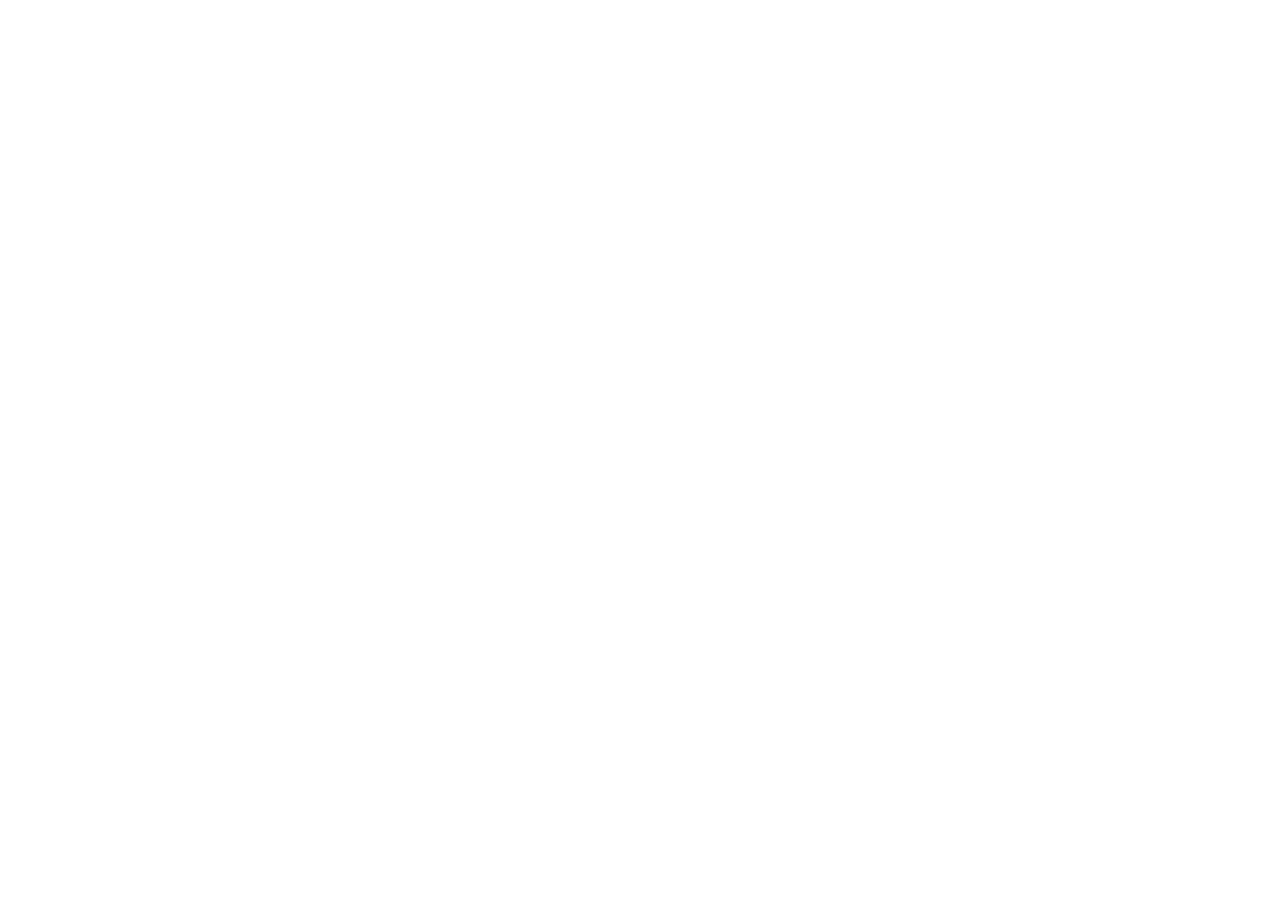
==== index.html @ 7159a4a6 "0.01 add JS, CSS, HTML files" ====
<!doctype html>

<html lang="ru">
<head>
  <meta charset="utf-8">

  <title>TikTakToe</title>
  <meta name="description" content="TikTakToe">
  <meta name="author" content="Hulore">

  <link rel="stylesheet" href="css/style.css">

</head>

<body>
  <script src="js/scripts.js"></script>
</body>
</html>
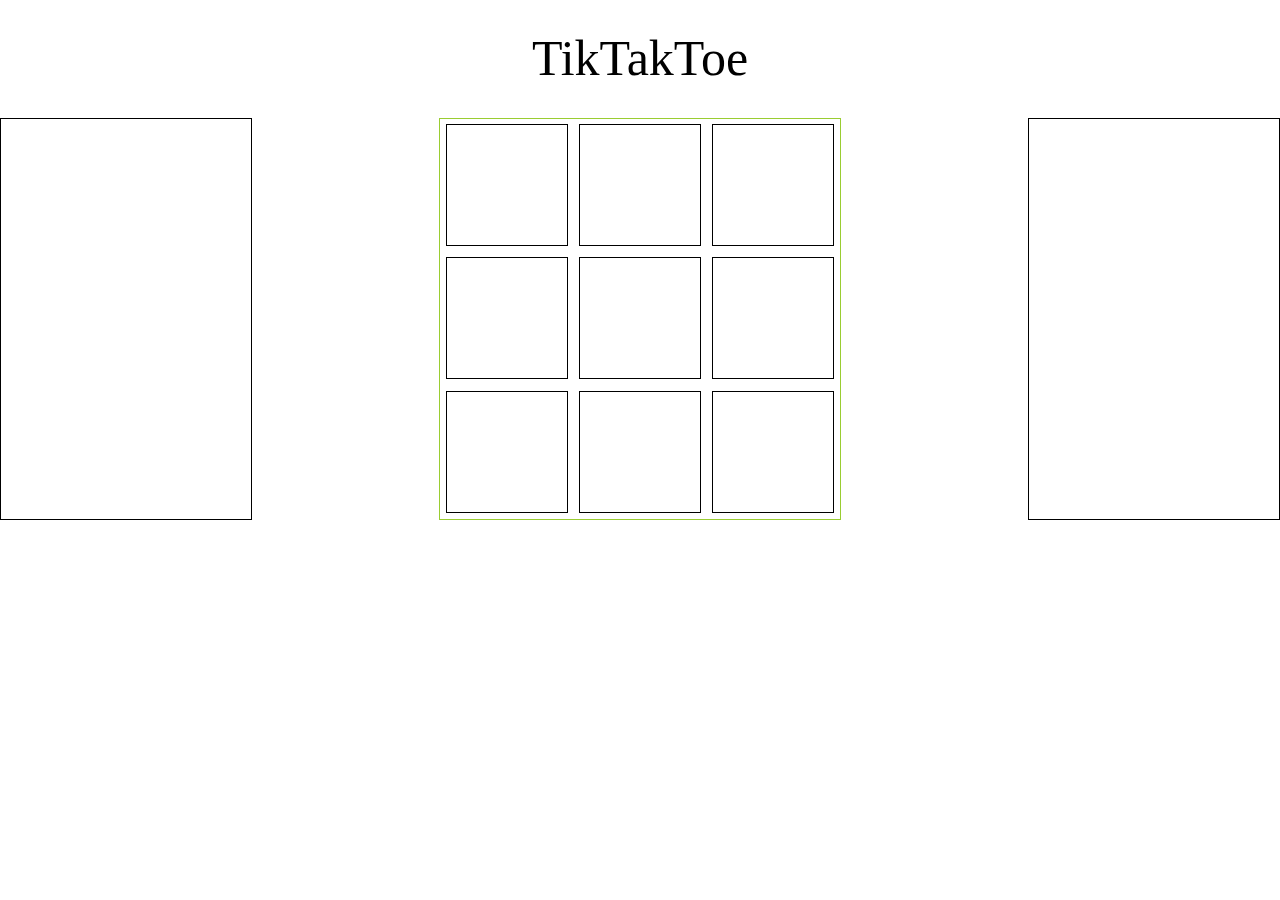
==== commit 0297addb: "0.02 added flex-boxes, title, icon" ====
--- a/index.html
+++ b/index.html
@@ -7,12 +7,35 @@
   <title>TikTakToe</title>
   <meta name="description" content="TikTakToe">
   <meta name="author" content="Hulore">
-
+  <link rel="shortcut icon" href="icons/metaIcon.ico" type="image/x-icon">
+  <link rel="stylesheet" href="css/normalize.css">
   <link rel="stylesheet" href="css/style.css">
-
+  
 </head>
 
 <body>
   <script src="js/scripts.js"></script>
+  <header>
+      TikTakToe
+  </header>
+  <main>
+  <div class="asidePanelLeft">
+
+  </div>
+  <div class="blockOfGame"> 
+    <div class="tttBlock"></div>
+    <div class="tttBlock"></div>
+    <div class="tttBlock"></div>
+    <div class="tttBlock"></div>
+    <div class="tttBlock"></div>
+    <div class="tttBlock"></div>
+    <div class="tttBlock"></div>
+    <div class="tttBlock"></div>
+    <div class="tttBlock"></div>
+  </div>
+  <div class="asidePanelRight">
+
+</div>
+  </main>
 </body>
 </html>--- a/css/style.css
+++ b/css/style.css
@@ -0,0 +1,37 @@
+header{
+    margin: auto;   
+    text-align: center;
+    font-size: 50px;
+    margin-top: 30px;
+    margin-bottom: 30px;
+
+}
+main{
+    display: flex;
+
+}
+.asidePanelLeft,
+.asidePanelRight {
+    border: 1px solid black;
+    width: 250px;
+    height: 400px;
+    justify-content: space-around;
+}
+.tttBlock  {
+    
+    width: 120px;
+    height: 120px;
+    border: 1px solid black;
+    margin: auto;
+    
+}
+.blockOfGame{
+    margin: auto;
+    width: 400px;
+    height: 400px;
+    flex-wrap: wrap;
+    display: flex;
+    flex-direction: row;
+    justify-content: space-around;
+    border: 1px solid yellowgreen
+}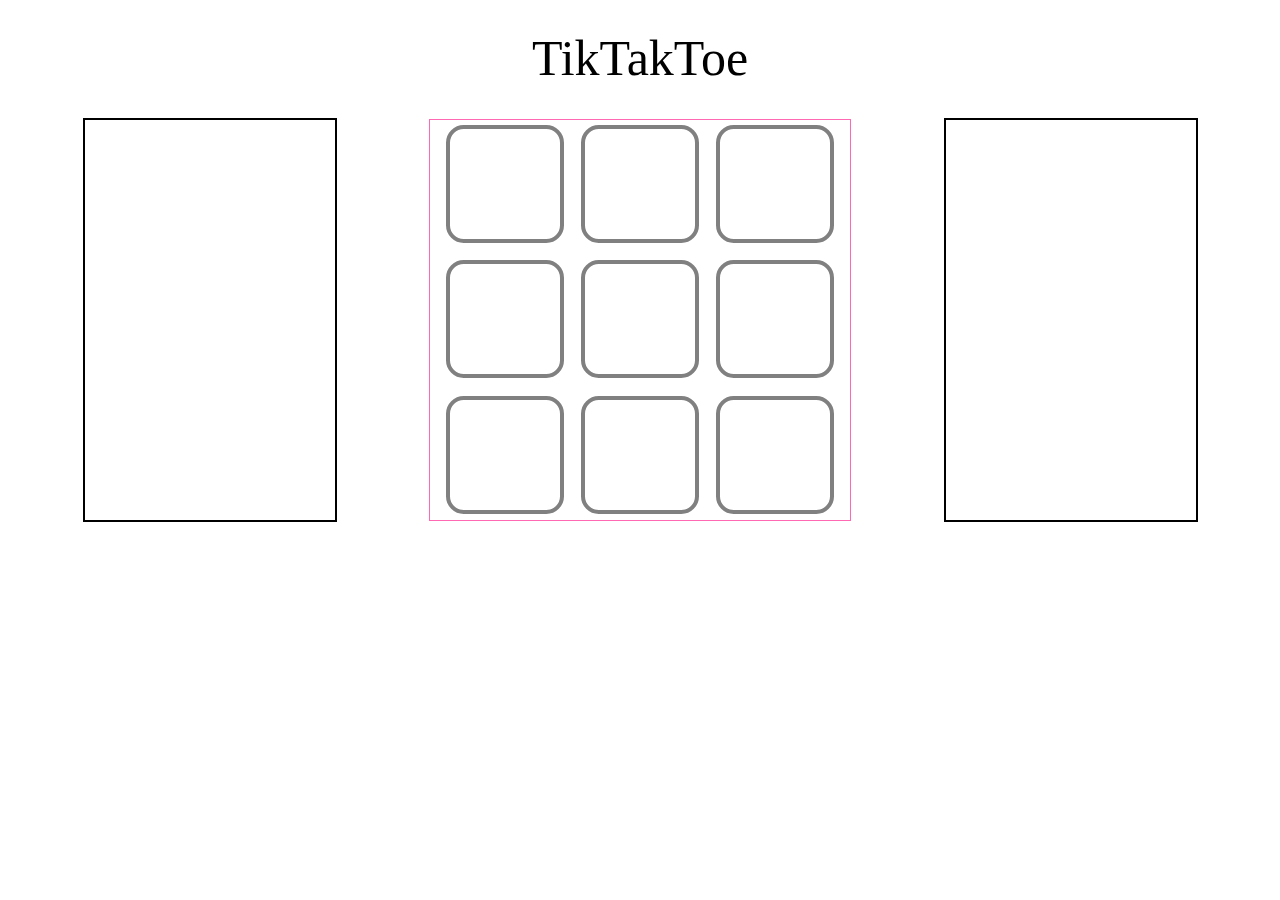
==== commit de692b28: "0.1 addlogic" ====
--- a/index.html
+++ b/index.html
@@ -1,41 +1,35 @@
-<!doctype html>
+<!DOCTYPE html>
+<html lang="ru">
+  <head>
+    <meta charset="utf-8" />
 
-<html lang="ru">
-<head>
-  <meta charset="utf-8">
+    <title>TikTakToe</title>
+    <meta name="description" content="TikTakToe" />
+    <meta name="author" content="Hulore" />
+    <link rel="shortcut icon" href="icons/metaIcon.ico" type="image/x-icon" />
+    <link rel="stylesheet" href="css/normalize.css" />
+    <link rel="stylesheet" href="css/style.css" />
+  </head>
 
-  <title>TikTakToe</title>
-  <meta name="description" content="TikTakToe">
-  <meta name="author" content="Hulore">
-  <link rel="shortcut icon" href="icons/metaIcon.ico" type="image/x-icon">
-  <link rel="stylesheet" href="css/normalize.css">
-  <link rel="stylesheet" href="css/style.css">
-  
-</head>
-
-<body>
-  <script src="js/scripts.js"></script>
-  <header>
-      TikTakToe
-  </header>
-  <main>
-  <div class="asidePanelLeft">
-
-  </div>
-  <div class="blockOfGame"> 
-    <div class="tttBlock"></div>
-    <div class="tttBlock"></div>
-    <div class="tttBlock"></div>
-    <div class="tttBlock"></div>
-    <div class="tttBlock"></div>
-    <div class="tttBlock"></div>
-    <div class="tttBlock"></div>
-    <div class="tttBlock"></div>
-    <div class="tttBlock"></div>
-  </div>
-  <div class="asidePanelRight">
-
-</div>
-  </main>
-</body>
-</html>+  <body>
+    <header>
+      <div class="gameTitle">TikTakToe</div>
+    </header>
+    <main>
+      <div class="asidePanelLeft"></div>
+      <div class="blockOfGame">
+        <div class="tttBlock"></div>
+        <div class="tttBlock"></div>
+        <div class="tttBlock"></div>
+        <div class="tttBlock"></div>
+        <div class="tttBlock"></div>
+        <div class="tttBlock"></div>
+        <div class="tttBlock"></div>
+        <div class="tttBlock"></div>
+        <div class="tttBlock"></div>
+      </div>
+      <div class="asidePanelRight"></div>
+    </main>
+    <script src="js/scripts.js"></script>
+  </body>
+</html>
--- a/css/style.css
+++ b/css/style.css
@@ -1,37 +1,49 @@
-header{
-    margin: auto;   
-    text-align: center;
-    font-size: 50px;
-    margin-top: 30px;
-    margin-bottom: 30px;
-
+header .gameTitle {
+  margin: auto;
+  text-align: center;
+  font-size: 50px;
+  margin-top: 30px;
+  margin-bottom: 30px;
 }
-main{
-    display: flex;
-
+main {
+  display: flex;
+  justify-content: space-around;
 }
 .asidePanelLeft,
 .asidePanelRight {
-    border: 1px solid black;
-    width: 250px;
-    height: 400px;
-    justify-content: space-around;
+  border: 2px solid black;
+  width: 250px;
+  height: 400px;
+  margin: auto;
 }
-.tttBlock  {
-    
-    width: 120px;
-    height: 120px;
-    border: 1px solid black;
-    margin: auto;
-    
+.tttBlock {
+  min-width: 110px;
+  min-height: 110px;
+  border: 4px solid grey;
+  border-radius: 15%;
+  margin: auto;
 }
-.blockOfGame{
-    margin: auto;
-    width: 400px;
-    height: 400px;
-    flex-wrap: wrap;
-    display: flex;
-    flex-direction: row;
-    justify-content: space-around;
-    border: 1px solid yellowgreen
-}+.blockOfGame {
+  display: grid;
+  grid-template-columns: auto auto auto;
+  gap: 6px;
+  grid-row: auto auto auto;
+  margin: auto;
+  width: 400px;
+  height: 400px;
+  margin-left: 10px;
+  margin-right: 10px;
+  padding: 0 10px;
+  border: 1px solid hotpink;
+}
+.oTern {
+  background-image: url(images/o.svg);
+  background-position: -1% 5px;
+  background-repeat: no-repeat;
+}
+.xTern {
+  background-image: url(images/x.svg);
+
+  background-repeat: no-repeat;
+  background-position: -1% 5px;
+}
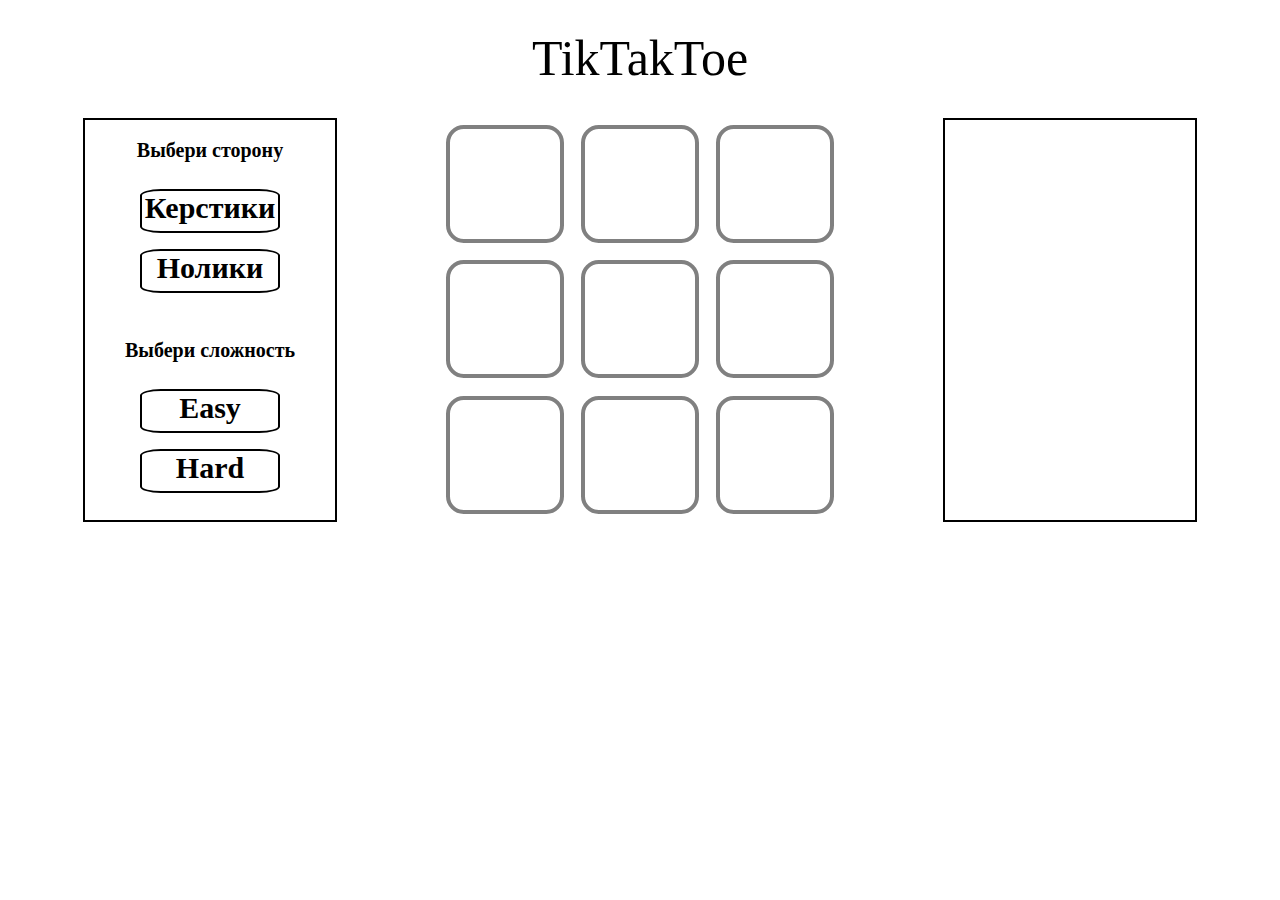
==== commit 515adde0: "0.2 added Bot" ====
--- a/index.html
+++ b/index.html
@@ -16,7 +16,18 @@
       <div class="gameTitle">TikTakToe</div>
     </header>
     <main>
-      <div class="asidePanelLeft"></div>
+      <div class="asidePanelLeft">
+        <div id="" class="caption">Выбери сторону</div>
+        <div id="" class="choiceSide">
+          <div id="" class="ofSide crossSide">Керстики</div>
+          <div id="" class="ofSide circleSide">Нолики</div>
+        </div>
+        <div id="" class="caption">Выбери сложность</div>
+        <div id="" class="choiceSide">
+          <div id="" class="ofSide easyDif">Easy</div>
+          <div id="" class="ofSide hardDif">Hard</div>
+        </div>
+      </div>
       <div class="blockOfGame">
         <div class="tttBlock"></div>
         <div class="tttBlock"></div>
@@ -30,6 +41,7 @@
       </div>
       <div class="asidePanelRight"></div>
     </main>
+    <footer></footer>
     <script src="js/scripts.js"></script>
   </body>
 </html>
--- a/css/style.css
+++ b/css/style.css
@@ -16,7 +16,13 @@
   height: 400px;
   margin: auto;
 }
+.asidePanelLeft {
+  display: flex;
+  flex-direction: column;
+  justify-content: space-around;
+}
 .tttBlock {
+  transition-duration: 300ms;
   min-width: 110px;
   min-height: 110px;
   border: 4px solid grey;
@@ -34,7 +40,6 @@
   margin-left: 10px;
   margin-right: 10px;
   padding: 0 10px;
-  border: 1px solid hotpink;
 }
 .oTern {
   background-image: url(images/o.svg);
@@ -47,3 +52,34 @@
   background-repeat: no-repeat;
   background-position: -1% 5px;
 }
+
+.choiceSide {
+  display: flex;
+  flex-direction: column;
+  justify-content: space-around;
+  margin: auto;
+
+  height: 120px;
+  width: 160px;
+  text-align: center;
+}
+.ofSide {
+  transition-duration: 1s;
+  margin: 0 10px;
+  min-width: 30px;
+  min-height: 40px;
+  border: 2px solid black;
+  border-radius: 15%;
+  font-size: 30px;
+  font-weight: 700;
+  cursor: pointer;
+}
+.caption {
+  margin-top: auto;
+  font-weight: 800;
+  text-align: center;
+  font-size: 20px;
+}
+.background-choose {
+  background-color: goldenrod;
+}
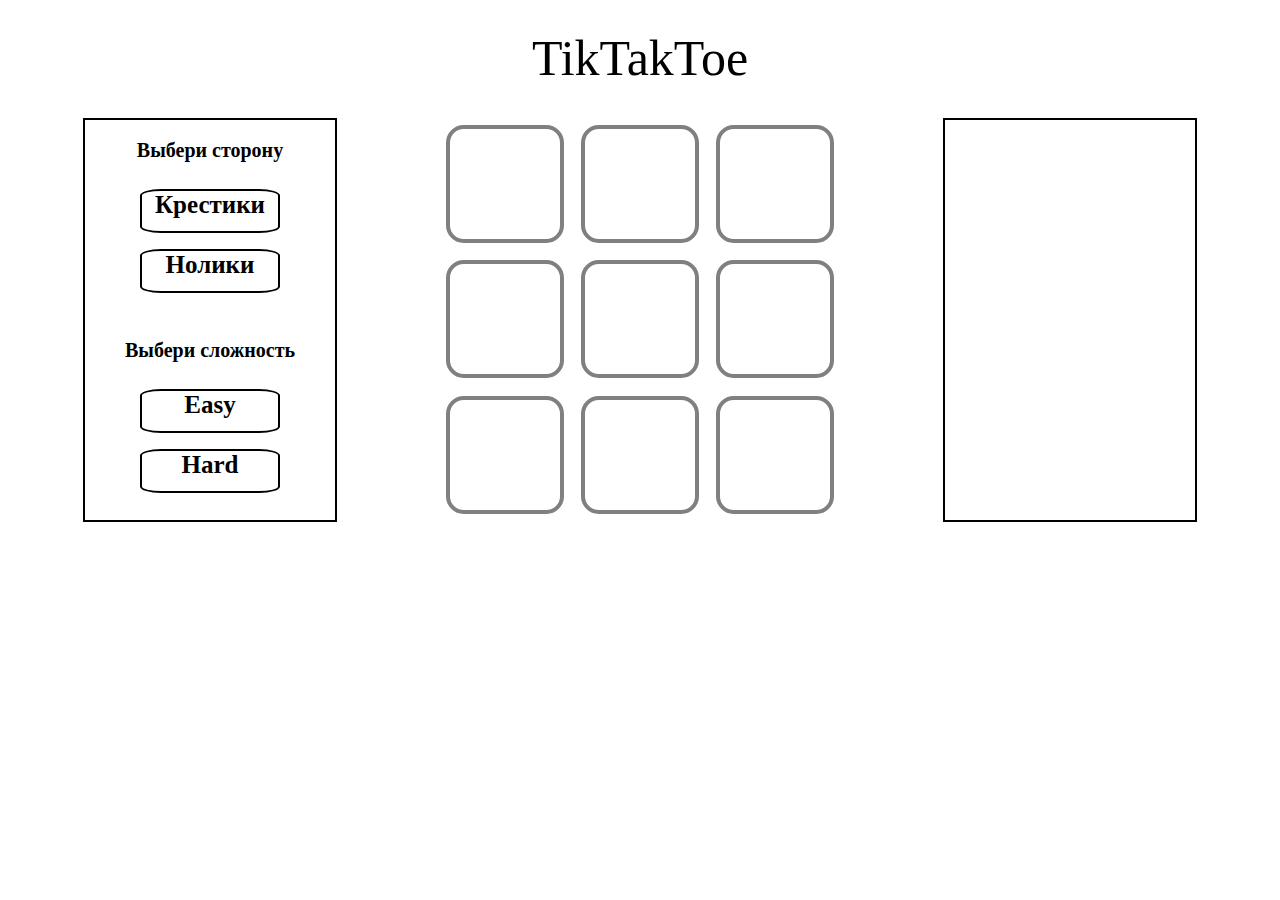
==== commit 09038976: "0.22 Fix pach" ====
--- a/index.html
+++ b/index.html
@@ -19,7 +19,7 @@
       <div class="asidePanelLeft">
         <div id="" class="caption">Выбери сторону</div>
         <div id="" class="choiceSide">
-          <div id="" class="ofSide crossSide">Керстики</div>
+          <div id="" class="ofSide crossSide">Крестики</div>
           <div id="" class="ofSide circleSide">Нолики</div>
         </div>
         <div id="" class="caption">Выбери сложность</div>
--- a/css/style.css
+++ b/css/style.css
@@ -70,7 +70,7 @@
   min-height: 40px;
   border: 2px solid black;
   border-radius: 15%;
-  font-size: 30px;
+  font-size: 25px;
   font-weight: 700;
   cursor: pointer;
 }
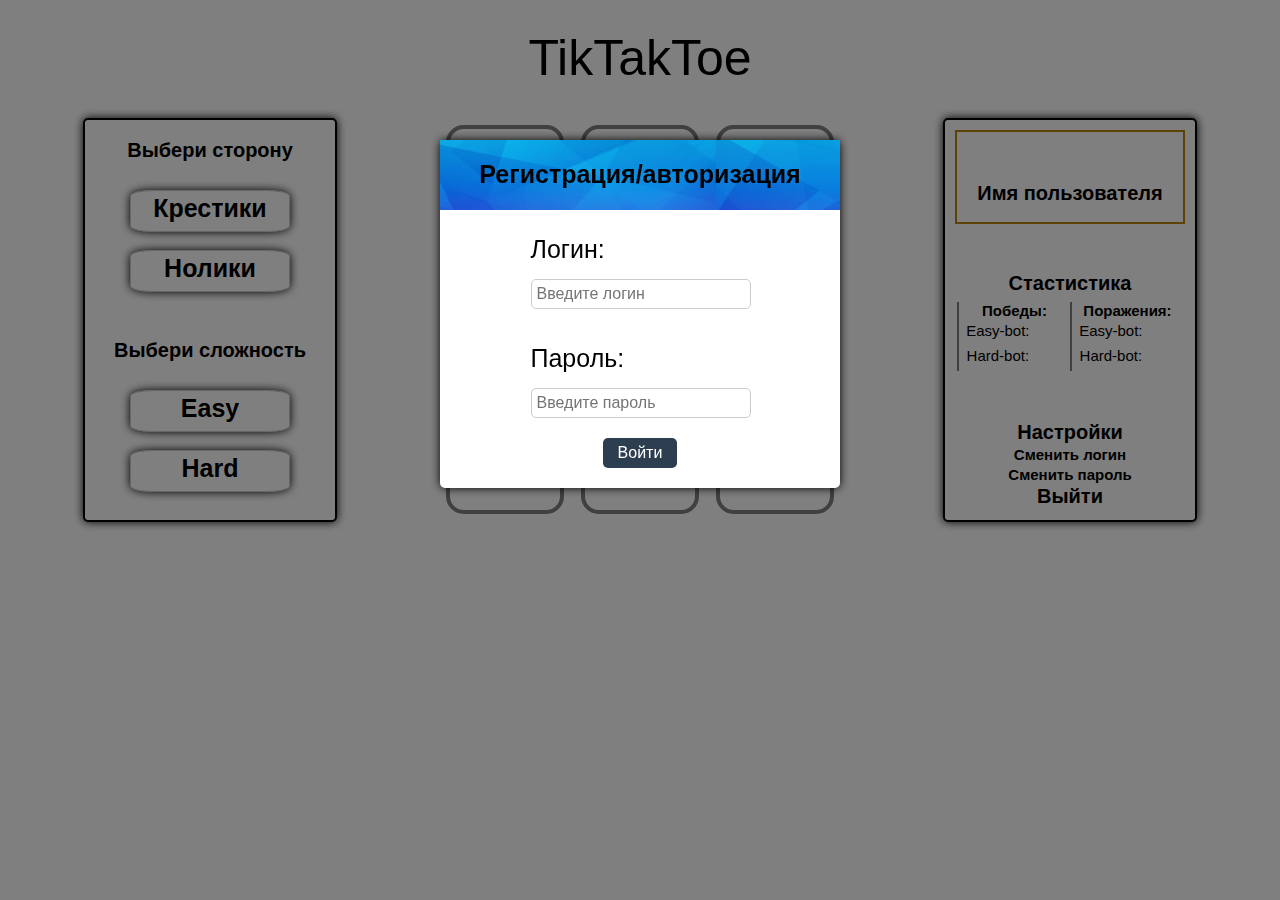
==== commit 7b26bafa: "0.6 add login popup" ====
--- a/index.html
+++ b/index.html
@@ -16,6 +16,34 @@
       <div class="gameTitle">TikTakToe</div>
     </header>
     <main>
+      <div class="b-popup b-popup-show">
+        <div class="b-popup-content">
+          <div class="login-title">Регистрация/авторизация</div>
+          <div id="" class="form-data">
+            <div id="" class="form-data-block login-block">
+              <p>Логин:</p>
+              <label for="login"></label>
+              <input
+                type="text"
+                id="login"
+                name="login"
+                placeholder="Введите логин"
+              />
+            </div>
+            <div id="" class="form-data-block password-block">
+              <p>Пароль:</p>
+              <label for="password"></label>
+              <input
+                type="password"
+                name="password"
+                placeholder="Введите пароль"
+                id="password"
+              />
+            </div>
+            <input id="enter-button" type="button" value="Войти" />
+          </div>
+        </div>
+      </div>
       <div class="asidePanelLeft">
         <div id="" class="caption">Выбери сторону</div>
         <div id="" class="choiceSide">
@@ -39,9 +67,37 @@
         <div class="tttBlock"></div>
         <div class="tttBlock"></div>
       </div>
-      <div class="asidePanelRight"></div>
+      <div class="asidePanelRight">
+        <div id="" class="rightBoxes nameBox">
+          <div class="userName">Имя пользователя</div>
+        </div>
+        <div id="" class="rightBoxes statBox">
+          <div id="" class="nameStatBox">Стастистика</div>
+          <div id="" class="textInStatBox winner">
+            <strong>Победы:</strong>
+            <div>Easy-bot:</div>
+            <div class="winEasyBot"></div>
+            <div>Hard-bot:</div>
+            <div class="winHardBot"></div>
+          </div>
+          <div id="" class="textInStatBox winner">
+            <strong>Поражения:</strong>
+            <div>Easy-bot:</div>
+            <div class="loseEasyBot"></div>
+            <div>Hard-bot:</div>
+            <div class="loseHardBot"></div>
+          </div>
+        </div>
+        <div id="" class="rightBoxes settingsBox">
+          <div id="" class="">Настройки</div>
+          <div id="" class="settingOption">Сменить логин</div>
+          <div id="" class="settingOption">Сменить пароль</div>
+          <div id="" class="quit">Выйти</div>
+        </div>
+      </div>
     </main>
     <footer></footer>
     <script src="js/scripts.js"></script>
+    <script src="js/logscript.js"></script>
   </body>
 </html>
--- a/css/style.css
+++ b/css/style.css
@@ -4,6 +4,9 @@
   font-size: 50px;
   margin-top: 30px;
   margin-bottom: 30px;
+}
+body {
+  font-family: "Roboto", sans-serif;
 }
 main {
   display: flex;
@@ -15,13 +18,23 @@
   width: 250px;
   height: 400px;
   margin: auto;
+  background-color: #ffffff;
+  border-radius: 5px;
+
+  box-shadow: 0px 0px 10px #000;
 }
 .asidePanelLeft {
   display: flex;
   flex-direction: column;
   justify-content: space-around;
 }
+.asidePanelRight {
+  display: flex;
+  flex-direction: column;
+  justify-content: space-between;
+}
 .tttBlock {
+  transition-property: none;
   transition-duration: 300ms;
   min-width: 110px;
   min-height: 110px;
@@ -43,14 +56,13 @@
 }
 .oTern {
   background-image: url(images/o.svg);
-  background-position: -1% 5px;
+  background-position: 5px 5px;
   background-repeat: no-repeat;
 }
 .xTern {
   background-image: url(images/x.svg);
-
   background-repeat: no-repeat;
-  background-position: -1% 5px;
+  background-position: 5px 5px;
 }
 
 .choiceSide {
@@ -64,15 +76,17 @@
   text-align: center;
 }
 .ofSide {
-  transition-duration: 1s;
-  margin: 0 10px;
   min-width: 30px;
   min-height: 40px;
-  border: 2px solid black;
+  border: 1px solid #cccccc;
+  box-shadow: 0px 0px 10px #000;
+  vertical-align: middle;
   border-radius: 15%;
   font-size: 25px;
   font-weight: 700;
   cursor: pointer;
+  padding: auto;
+  line-height: 35px;
 }
 .caption {
   margin-top: auto;
@@ -83,3 +97,124 @@
 .background-choose {
   background-color: goldenrod;
 }
+.b-popup {
+  display: none;
+  width: 100%;
+  min-height: 100%;
+  background-color: rgba(0, 0, 0, 0.5);
+  overflow: hidden;
+  position: fixed;
+  top: 0px;
+}
+.b-popup .b-popup-content {
+  margin: 140px auto 0px auto;
+  width: 400px;
+  height: auto;
+  background-color: #ffffff;
+  border-radius: 5px;
+
+  box-shadow: 0px 0px 10px #000;
+}
+.b-popup-show {
+  display: block;
+}
+.login-title {
+  font-size: 25px;
+  font-family: "Roboto", sans-serif;
+  font-weight: 700;
+  text-align: center;
+  width: 400px;
+  height: 50px;
+  padding-top: 20px;
+  background-image: url(images/titleLogBakcground.jpg);
+  background-position: -350px -200px;
+}
+.form-data {
+  display: flex;
+  flex-direction: column;
+  flex-wrap: wrap;
+  justify-content: center;
+  align-items: center;
+}
+.form-data-block {
+  height: auto;
+}
+.form-data .form-data-block p {
+  font-size: 25px;
+  font-family: "Roboto", sans-serif;
+}
+.form-data input {
+  width: 95%;
+  height: 24px;
+  margin-top: -10px;
+  margin-bottom: 10px;
+  padding: 2px 5px;
+
+  font-family: "Roboto", sans-serif;
+  vertical-align: middle;
+
+  border: 1px solid #cccccc;
+  border-radius: 5px;
+}
+input[type="button"] {
+  width: auto;
+  height: auto;
+  margin: 10px;
+  padding: 6px 15px;
+  margin-bottom: 20px;
+  color: #ffffff;
+
+  background-color: #2c3e50;
+  border: none;
+  border-radius: 5px;
+}
+.rightBoxes {
+  margin: 10px;
+  font-size: 20px;
+  font-weight: 700;
+  font-family: "Roboto", sans-serif;
+  text-align: center;
+}
+.nameBox {
+  border: 2px solid darkgoldenrod;
+  width: auto;
+  height: 10%;
+  padding-top: 20%;
+}
+.userName {
+}
+.statBox {
+  display: grid;
+  grid-template-columns: 50% 50%;
+  grid-template-rows: 30% 70%;
+  padding: 2px;
+}
+.nameStatBox {
+  grid-column-start: 1;
+  grid-column-end: 3;
+}
+.statBox > div:not(.nameStatBox) {
+  margin: 0px;
+  border-left: 2px solid grey;
+}
+.textInStatBox {
+  display: grid;
+  grid-template-columns: 70% 30%;
+  grid-template-rows: 30% 35% 35%;
+  font-size: 15px;
+  font-weight: 400;
+}
+.textInStatBox strong {
+  grid-column-start: 1;
+  grid-column-end: 3;
+  margin-bottom: 25px;
+}
+.settingsBox {
+  display: flex;
+  height: 90px;
+  flex-direction: column;
+  justify-content: space-around;
+}
+.settingOption {
+  font-size: 15px;
+}
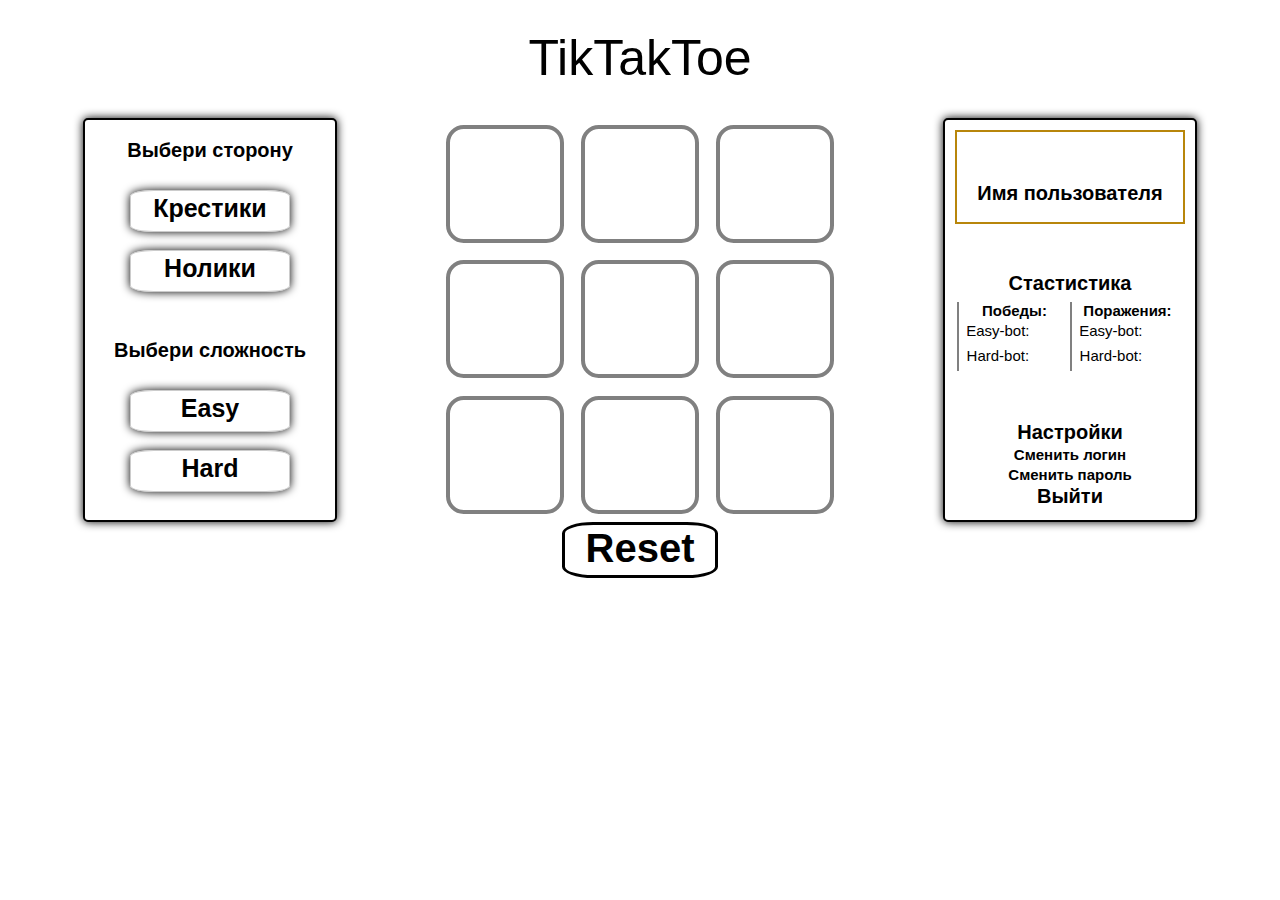
==== commit 44c5a734: "0.63" ====
--- a/index.html
+++ b/index.html
@@ -16,7 +16,7 @@
       <div class="gameTitle">TikTakToe</div>
     </header>
     <main>
-      <div class="b-popup b-popup-show">
+      <!--<div class="b-popup b-popup-show">
         <div class="b-popup-content">
           <div class="login-title">Регистрация/авторизация</div>
           <div id="" class="form-data">
@@ -43,7 +43,7 @@
             <input id="enter-button" type="button" value="Войти" />
           </div>
         </div>
-      </div>
+      </div>-->
       <div class="asidePanelLeft">
         <div id="" class="caption">Выбери сторону</div>
         <div id="" class="choiceSide">
@@ -96,7 +96,9 @@
         </div>
       </div>
     </main>
-    <footer></footer>
+    <footer>
+      <div class="reset-button">Reset</div>
+    </footer>
     <script src="js/scripts.js"></script>
     <script src="js/logscript.js"></script>
   </body>
--- a/css/style.css
+++ b/css/style.css
@@ -218,3 +218,14 @@
 .settingOption {
   font-size: 15px;
 }
+.reset-button {
+  width: 150px;
+  height: 50px;
+  border: 3px solid black;
+  border-radius: 20%;
+  font-size: 40px;
+  font-weight: 600;
+  margin: auto;
+  text-align: center;
+  cursor: pointer;
+}
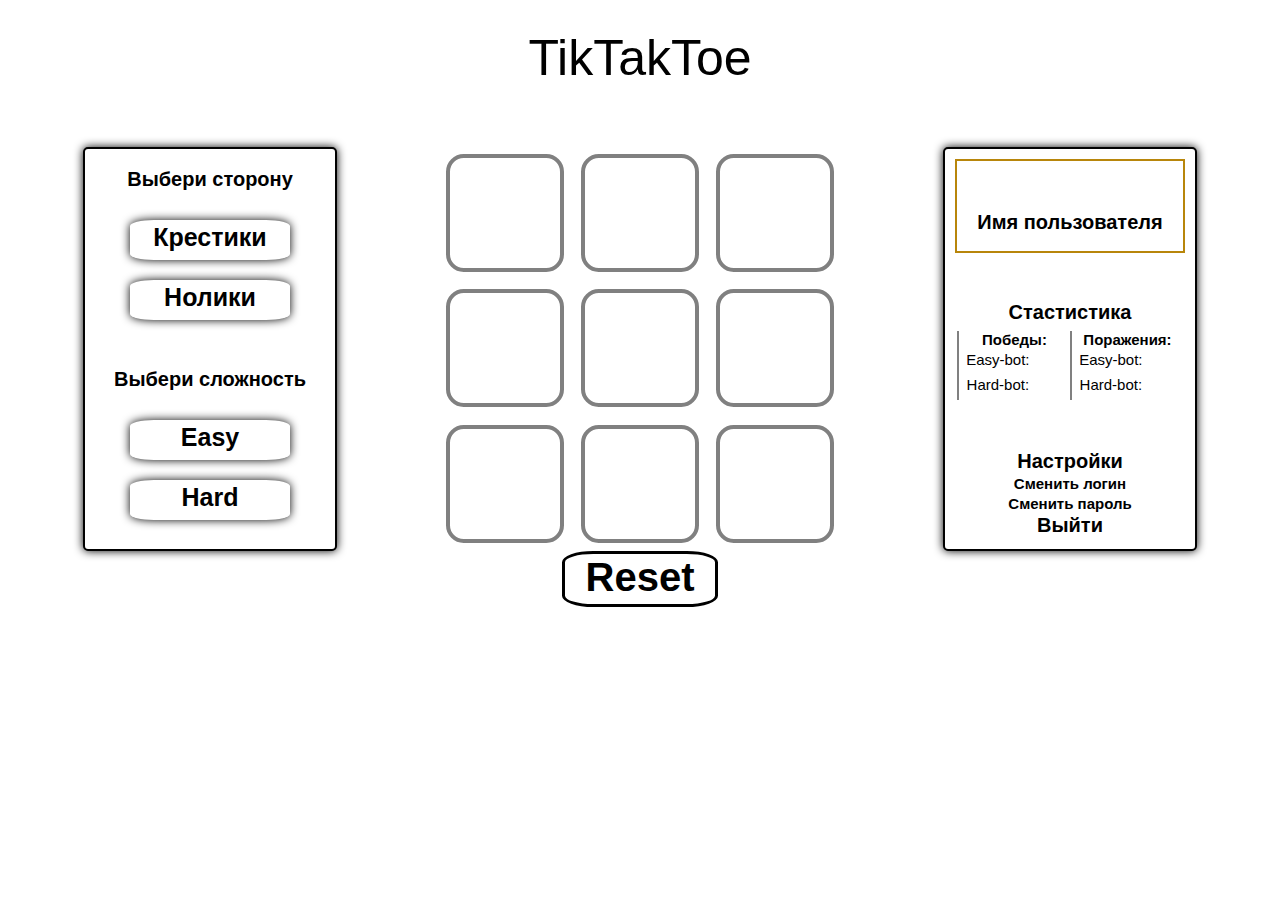
==== commit 8dc2b49d: "0.66 fix+det win" ====
--- a/index.html
+++ b/index.html
@@ -14,6 +14,7 @@
   <body>
     <header>
       <div class="gameTitle">TikTakToe</div>
+      <div class="hidden-win-table who-is-win"></div>
     </header>
     <main>
       <!--<div class="b-popup b-popup-show">
--- a/css/style.css
+++ b/css/style.css
@@ -3,7 +3,22 @@
   text-align: center;
   font-size: 50px;
   margin-top: 30px;
-  margin-bottom: 30px;
+  margin-bottom: 10px;
+}
+.who-is-win {
+  height: 40px;
+  width: 240px;
+  border: 2px solid rgb(31, 30, 29);
+  background-color: rgb(201, 36, 36);
+  border-radius: 20%;
+  margin: auto;
+  padding-top: 5px;
+  text-align: center;
+  font-size: 30px;
+  font-weight: 600;
+}
+.hidden-win-table {
+  visibility: hidden;
 }
 body {
   font-family: "Roboto", sans-serif;
@@ -78,7 +93,7 @@
 .ofSide {
   min-width: 30px;
   min-height: 40px;
-  border: 1px solid #cccccc;
+
   box-shadow: 0px 0px 10px #000;
   vertical-align: middle;
   border-radius: 15%;
@@ -95,7 +110,7 @@
   font-size: 20px;
 }
 .background-choose {
-  background-color: goldenrod;
+  background-color: rgb(230, 10, 10);
 }
 .b-popup {
   display: none;
